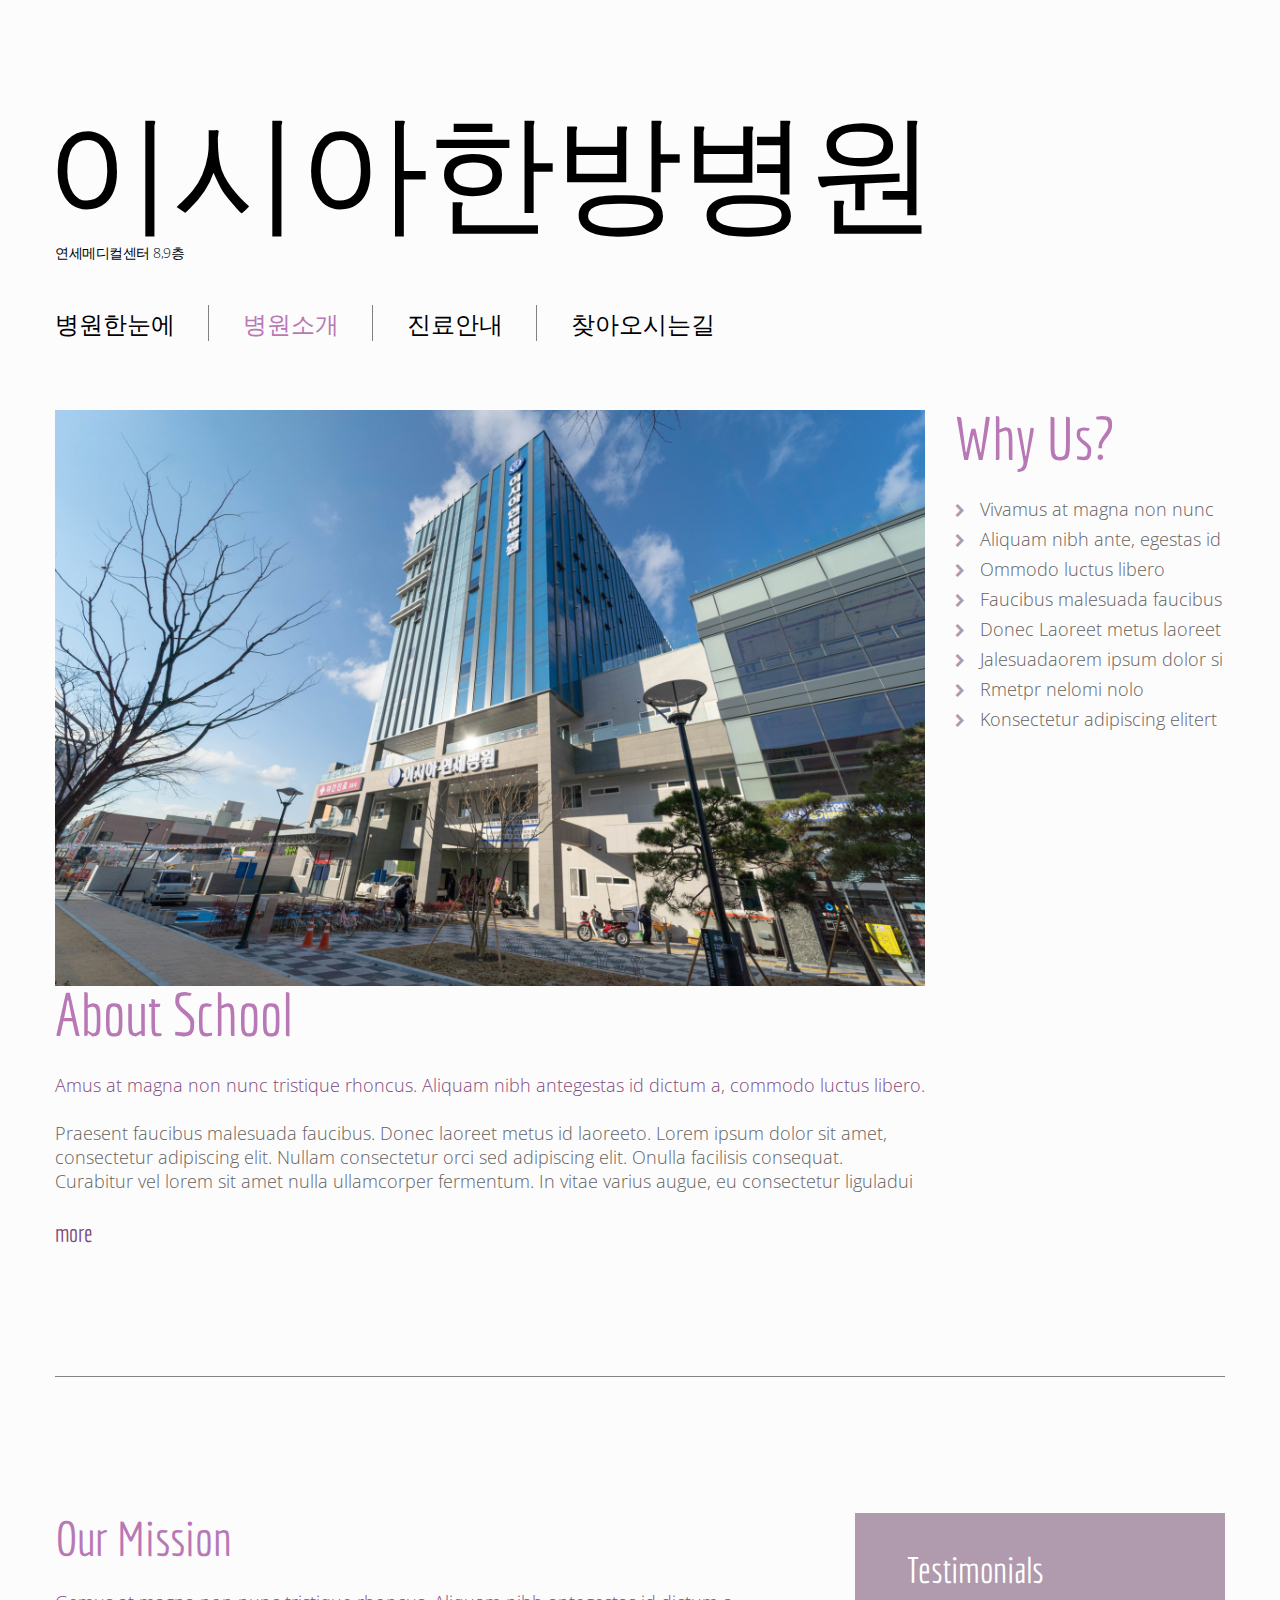
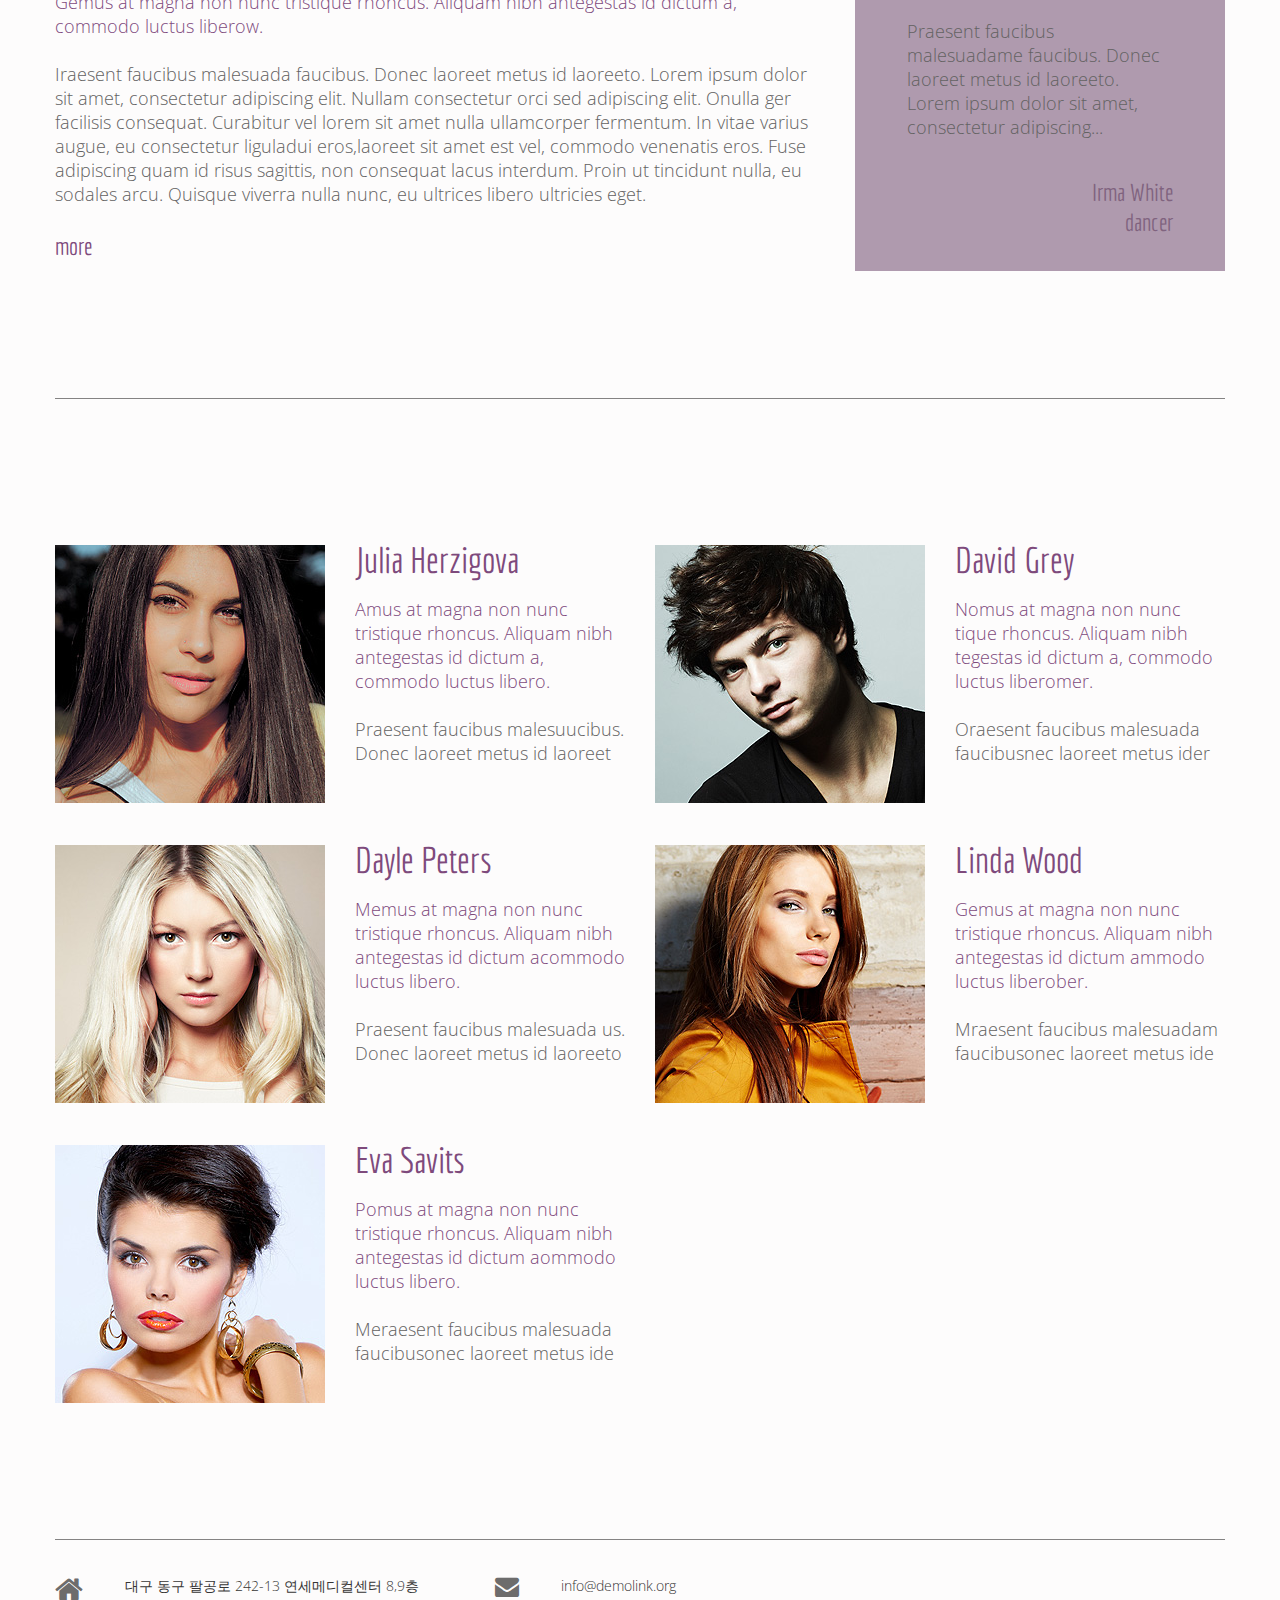
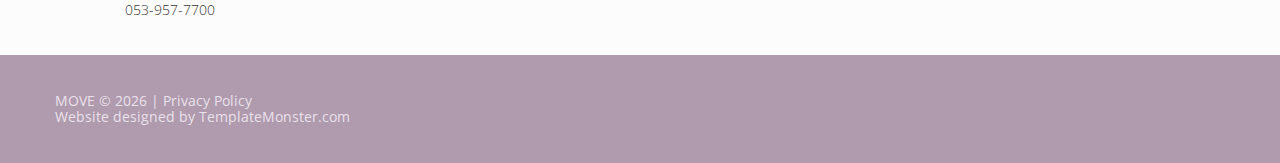
==== about.html @ a918210f "commit" ====
<!DOCTYPE html>
<html lang="en">
<head>
<title>About</title>
<meta charset="utf-8">
<meta name = "format-detection" content = "telephone=no" />
<link rel="icon" href="images/favicon.ico">
<link rel="shortcut icon" href="images/favicon.ico" />
<link rel="stylesheet" href="css/style.css">
<script src="js/jquery.js"></script>
<script src="js/jquery-migrate-1.1.1.js"></script>
<script src="js/jquery.easing.1.3.js"></script>
<script src="js/script.js"></script>
<script src="js/superfish.js"></script>
<script src="js/jquery.equalheights.js"></script>
<script src="js/jquery.mobilemenu.js"></script>
<script src="js/tmStickUp.js"></script>
<script src="js/jquery.ui.totop.js"></script>
<script>
 $(window).load(function(){
  $().UItoTop({ easingType: 'easeOutQuart' });
 });
</script>
<!--[if lt IE 8]>
 <div style=' clear: both; text-align:center; position: relative;'>
   <a href="http://windows.microsoft.com/en-US/internet-explorer/products/ie/home?ocid=ie6_countdown_bannercode">
     <img src="http://storage.ie6countdown.com/assets/100/images/banners/warning_bar_0000_us.jpg" border="0" height="42" width="820" alt="You are using an outdated browser. For a faster, safer browsing experience, upgrade for free today." />
   </a>
</div>
<![endif]-->
<!--[if lt IE 9]>
<script src="js/html5shiv.js"></script>
<link rel="stylesheet" media="screen" href="css/ie.css">
<![endif]-->
<meta charset="utf-8">
<meta name = "format-detection" content = "telephone=no" />
<link rel="icon" href="images/favicon.ico">
<link rel="shortcut icon" href="images/favicon.ico" />
<link rel="stylesheet" href="css/style.css">
<script src="js/jquery.js"></script>
<script src="js/jquery-migrate-1.1.1.js"></script>
<script src="js/jquery.easing.1.3.js"></script>
<script src="js/script.js"></script> 
<script src="js/superfish.js"></script>
<script src="js/jquery.equalheights.js"></script>
<script src="js/jquery.mobilemenu.js"></script>
<script src="js/tmStickUp.js"></script>
<script src="js/jquery.ui.totop.js"></script>
<script>
 $(window).load(function(){
  $().UItoTop({ easingType: 'easeOutQuart' });
 }); 
</script>
<!--[if lt IE 8]>
 <div style=' clear: both; text-align:center; position: relative;'>
   <a href="http://windows.microsoft.com/en-US/internet-explorer/products/ie/home?ocid=ie6_countdown_bannercode">
     <img src="http://storage.ie6countdown.com/assets/100/images/banners/warning_bar_0000_us.jpg" border="0" height="42" width="820" alt="You are using an outdated browser. For a faster, safer browsing experience, upgrade for free today." />
   </a>
</div>
<![endif]-->
<!--[if lt IE 9]>
<script src="js/html5shiv.js"></script>
<link rel="stylesheet" media="screen" href="css/ie.css">
<![endif]-->
</head>
<body class="" id="top">
<!--==============================
              header
=================================-->
<div class="main">
  <header>
    <div class="container_12">
      <div class="grid_12">
        <h1 class="logo">
          <a href="index.html">이시아한방병원<span>연세메디컬센터 8,9층</span>
          </a>
        </h1>
      </div>
      <div class="clear"></div>
    </div>
    <section id="stuck_container">
  <!--==============================
              Stuck menu
  =================================-->
    <div class="container_12">
        <div class="grid_12">
          <div class="navigation ">
            <nav>
              <ul class="sf-menu">
               <li><a href="index.html">병원한눈에</a></li>
               <li class="current"><a href="about.html">병원소개</a></li>
               <li><a href="classes.html">진료안내</a></li> 
               <!--              
               <li><a href="side_classes.html">편의시설</a></li>
               -->
               <li><a href="contacts.html">찾아오시는길</a></li>
             </ul>
            </nav>
            <div class="clear"></div>
          </div>
         <div class="clear"></div>
     </div>
     <div class="clear"></div>
    </div>
  </section>
</header>
<!--=====================
          Content
======================-->
<section id="content"><div class="ic">More Website Templates @ TemplateMonster.com - October 06, 2014!</div>
  <div class="container_12">
    <div class="grid_9">
      <img src="images/page2_img1.jpg" alt="" class="fleft">
      <h2 class="inset__1">About School</h2>
      <p class="color1"><a href="#">Amus at magna non nunc tristique rhoncus. Aliquam nibh antegestas id dictum a, commodo luctus libero. </a></p>
      Praesent faucibus malesuada faucibus. Donec laoreet metus id laoreeto. Lorem ipsum dolor sit amet, consectetur adipiscing elit. Nullam consectetur orci sed adipiscing elit. Onulla facilisis consequat. Curabitur vel lorem sit amet nulla ullamcorper fermentum. In vitae varius augue, eu consectetur liguladui  <br>
      <a href="#" class="link-1">more</a>
      <div class="clear"></div>
    </div>
    <div class="grid_3">
      <h2 class="inset__1">Why Us?</h2>
      <ul class="list-1">
        <li><a href="#">Vivamus at magna non nunc </a></li>
        <li><a href="#">Aliquam nibh ante, egestas id</a></li>
        <li><a href="#">Ommodo luctus libero</a></li>
        <li><a href="#">Faucibus malesuada faucibus </a></li>
        <li><a href="#">Donec Laoreet metus laoreet</a></li>
        <li><a href="#">Jalesuadaorem ipsum dolor si </a></li>
        <li><a href="#">Rmetpr nelomi nolo</a></li>
        <li><a href="#">Konsectetur adipiscing elitert</a></li>
      </ul>
    </div>
    <div class="grid_12">
      <div class="sep-1 offset__1"></div>
    </div>
    <div class="grid_8">
      <h3 class="offset__1">Our Mission</h3>
      <p class="color1"><a href="#">Gemus at magna non nunc tristique rhoncus. Aliquam nibh antegestas id dictum a, commodo luctus liberow. </a></p>
      Iraesent faucibus malesuada faucibus. Donec laoreet metus id laoreeto. Lorem ipsum dolor sit amet, consectetur adipiscing elit. Nullam consectetur orci sed adipiscing elit. Onulla ger facilisis consequat. Curabitur vel lorem sit amet nulla ullamcorper fermentum. In vitae varius augue, eu consectetur liguladui eros,laoreet sit amet est vel, commodo venenatis eros. Fuse adipiscing quam id risus sagittis, non consequat lacus interdum. Proin ut tincidunt nulla, eu sodales arcu. Quisque viverra nulla nunc, eu ultrices libero ultricies eget. <br>
      <a href="#" class="link-1">more</a>
    </div>
    <div class="grid_4">
      <blockquote class="bq-1">
        <h4>Testimonials</h4>
        Praesent faucibus malesuadame faucibus. Donec laoreet metus id laoreeto. Lorem ipsum dolor sit amet, consectetur adipiscing...
        <div class="ta__right">
          Irma White <br>dancer
        </div>
      </blockquote>
    </div>
  </div>
</section>
  <!--=====================
            Content
  ======================-->
  <section id="content" class="inset__1"><div class="ic">More Website Templates @ TemplateMonster.com - October 06, 2014!</div>
    <div class="container_12">
      <div class="grid_12">
        <div class="sep-1 offset__1"></div>
      </div>
      <div class="grid_6">
        <div class="block-2">
          <img src="images/page4_img1.jpg" alt="">
          <div class="extra_wrapper">
            <h4 class="color1"><a href="#">Julia Herzigova</a></h4>
            <p class="color1">Amus at magna non nunc tristique rhoncus. Aliquam nibh antegestas id dictum a, commodo luctus libero. </p>
            Praesent faucibus malesuucibus. Donec laoreet metus id laoreet
          </div>
        </div>
      </div>
      <div class="grid_6">
        <div class="block-2">
          <img src="images/page4_img2.jpg" alt="">
          <div class="extra_wrapper">
            <h4 class="color1"><a href="#">David Grey</a></h4>
            <p class="color1">Nomus at magna non nunc tique rhoncus. Aliquam nibh tegestas id dictum a, commodo luctus liberomer. </p>
            Oraesent faucibus malesuada faucibusnec laoreet metus ider 
          </div>
        </div>
      </div>
      <div class="clear"></div>
      <div class="grid_6">
        <div class="block-2">
          <img src="images/page4_img3.jpg" alt="">
          <div class="extra_wrapper">
            <h4 class="color1"><a href="#">Dayle Peters</a></h4>
            <p class="color1">Memus at magna non nunc tristique rhoncus. Aliquam nibh antegestas id dictum acommodo luctus libero. </p>
            Praesent faucibus malesuada us. Donec laoreet metus id laoreeto
          </div>
        </div>
      </div>
      <div class="grid_6">
        <div class="block-2">
          <img src="images/page4_img4.jpg" alt="">
          <div class="extra_wrapper">
            <h4 class="color1"><a href="#">Linda Wood</a></h4>
            <p class="color1">Gemus at magna non nunc tristique rhoncus. Aliquam nibh antegestas id dictum ammodo luctus liberober. </p>
            Mraesent faucibus malesuadam faucibusonec laoreet metus ide 
          </div>
        </div>
      </div>
      <div class="clear"></div>
      <div class="grid_6">
        <div class="block-2">
          <img src="images/page4_img5.jpg" alt="">
          <div class="extra_wrapper">
            <h4 class="color1"><a href="#">Eva Savits</a></h4>
            <p class="color1">Pomus at magna non nunc tristique rhoncus. Aliquam nibh antegestas id dictum aommodo luctus libero. </p>
            Meraesent faucibus malesuada faucibusonec laoreet metus ide 
          </div>
        </div>
      </div>
      <div class="clear"></div>
    </div>
  </section>
  <!--==============================
                footer_top
  =================================-->
  <div class="footer-top">
    <div class="container_12">
      <div class="grid_12">
        <div class="sep-1"></div>
      </div>
      <div class="grid_4">
        <address class="address-1"> <div class="fa fa-home"></div>대구 동구 팔공로 242-13 연세메디컬센터 8,9층  <br>
          053-957-7700</address>
      </div>
      <div class="grid_3">
        <a href="#" class="mail-1"><span class="fa fa-envelope"></span>info@demolink.org</a>
      </div>
      <div class="clear"></div>
    </div>
  </div>
  <!--==============================
                footer
  =================================-->
  </div>
  <footer id="footer">
    <div class="container_12">
      <div class="grid_12">     
        <div class="sub-copy">MOVE &copy; <span id="copyright-year"></span> | <a href="#">Privacy Policy</a> <br> Website designed by <a href="http://www.templatemonster.com/" rel="nofollow">TemplateMonster.com</a></div>
      </div>
      <div class="clear"></div>
    </div>  
  </footer>
  <a href="#" id="toTop" class="fa fa-angle-up"></a>
</body>
</html>
---- css/style.css ----
@import '../css/grid.css';
@import '../css/font-awesome.css';
@import url(//fonts.googleapis.com/css?family=Open+Sans:400);
@import url(//fonts.googleapis.com/css?family=Open+Sans:700);
@import url(//fonts.googleapis.com/css?family=Open+Sans:300);
@import url(//fonts.googleapis.com/css?family=Open+Sans:300italic);
@import url(//fonts.googleapis.com/css?family=Economica);
.navigation {
	z-index:999;
	position:relative;
	padding:0;
	font-family:Economica,sans-serif;
	font-weight:400
}
.navigation .sf-menu {
	z-index:990;
	text-align:center;
	position:relative
}
.navigation nav {
	position:relative;
	padding:0
}
.select-menu {
	display:none!important
}
.sf-menu ul {
	position:absolute;
	top:-999px;
	display:none
}
.sf-menu>li>ul>li {
	float:none;
	position:static
}
.sf-menu>li {
	float:left;
	font-weight:300;
	position:relative;
	font-size:24px;
	line-height:52px
}
.sf-menu>li+li {
	margin-left:68px
}
.sf-menu>li+li:after {
	content:'';
	background-color:#818080;
	height:5px;
	width:1px;
	height:36px;
	position:absolute;
	left:-35px;
	top:7px
}
.sf-menu>li>a {
	position:relative;
	color:#000;
	text-align:center
}
.sf-menu>li>a.sf-with-ul:after {
	content:'';
	position:absolute;
	width:5px;
	bottom:15px;
	left:50%;
	bottom:-5px;
	pointer-events:none;
	z-index:999;
	width:0;
	height:0;
	border-style:solid;
	border-width:3px 3px 0;
	border-color:#fff transparent transparent
}
.sf-menu>li.sfHover>a,.sf-menu>li.current>a,.sf-menu>li>a:hover {
	color:#b878b5
}
html {
	width:100%
}
a[href^="tel:"] {
	color:inherit;
	text-decoration:none
}
sss * {
	-webkit-text-size-adjust:none
}
body {
	position:relative;
	background:#af9aae;
	color:#636262;
	font:300 18px/24px 'Open Sans',sans-serif
}
.ic {
    border:0;
    float:right;
    background:#fff;
    color:#f00;
    width:50%;
    line-height:10px;
    font-size:10px;
    margin:-220% 0 0 0;
    overflow:hidden;
    padding:0
}
strong {
	font-weight:700
}
address {
	font-style:normal
}
p {
	margin-bottom:24px
}
input,textarea {
	border-radius:0!important;
	outline:0!important;
	-webkit-appearance:none
}
img {
	max-width:100%
}
h1,h2,h3,h4,h5,h6 {
	font-weight:400;
	color:#b878b5;
	font-family:Economica,sans-serif
}
h2 {
	font-size:60px;
	line-height:42px;
	margin-bottom:40px
}
h2.inset__1 {
	margin-bottom:38px
}
h3 {
	font-size:48px;
	line-height:42px
}
h3.offset__1 {
	margin-bottom:31px
}
h3.offset__2 {
	margin-bottom:46px
}
h4 {
	font-size:36px;
	line-height:42px
}
h4.inset__1 {
	padding-top:15px;
	margin-bottom:30px
}
ul {
	padding:0;
	margin:0;
	list-style:none
}
.list-1.inset__1 {
	padding-top:66px
}
.list-1 li {
	padding-left:25px;
	position:relative
}
.list-1 li:before {
	content:'';
	position:absolute;
	left:0;
	top:2px;
	font:14px/24px FontAwesome;
	color:#af9aae
}
.list-1 li+li {
	margin-top:6px
}
a {
	text-decoration:none;
	color:inherit;
	outline:0;
	-webkit-transition:.5s ease;
	transition:.5s ease
}
a:hover {
	color:#7e4a7c
}
.link-1 {
	font:24px/32px Economica,sans-serif;
	color:#7e4a7c;
	display:inline-block;
	margin-top:24px
}
.link-1:hover {
	color:#000
}
.mb0 {
	margin-bottom:0!important
}
.m0 {
	margin:0!important
}
.pad0 {
	padding:0!important
}
.img_inner {
	max-width:100%;
	-webkit-box-sizing:border-box;
	-moz-box-sizing:border-box;
	box-sizing:border-box;
	margin-bottom:39px;
	margin-top:16px;
	border-radius:0!important
}
.fleft {
	float:left;
	margin-right:28px;
	position:relative;
	top:-7px
}
.oh {
	overflow:hidden
}
.fwn {
	font-weight:400
}
.fright {
	float:right!important
}
.upp {
	text-transform:uppercase
}
.alright {
	text-align:right
}
.ta__center {
	text-align:center
}
.ta__left {
	text-align:left
}
.td__underline {
	text-decoration:underline
}
.ta__right {
	text-align:right
}
.fw_med {
	font-weight:500
}
.wrapper,.extra_wrapper {
	overflow:hidden
}
.clear {
	float:none!important;
	clear:both
}
.oh {
	overflow:hidden
}
.nowrap {
	white-space:nowrap
}
.rel {
	position:relative
}
.main {
	background-color:#fdfcfc
}
header {
	display:block;
	position:relative;
	z-index:999;
	padding:121px 0 28px
}
header .rel {
	z-index:999
}
h1 {
	text-align:center;
	position:relative;
	text-transform:uppercase;
	color:#000;
	z-index:999;
	float:left;
	text-align:left;
	font:300 130px/42px 'Open Sans',sans-serif;
	margin-bottom:24px;
	padding:26px 0 0;
	letter-spacing:normal;
	letter-spacing:-3px;
	text-indent:-10px
}
h1 a {
	-webkit-transition:0s ease;
	transition:0s ease;
	color:#000
}
h1 span {
	text-indent:0;
	padding-top:43px;
	text-transform:none;
	display:block;
	letter-spacing:-.5px;
	font-size:14px
}
#content {
	padding-top:39px;
	padding-bottom:128px
}
#content.inset__1 {
	padding-top:118px;
	padding-bottom:100px
}
.page1 header {
	padding-bottom:59px
}
.page1 #content {
	padding-top:90px;
	padding-bottom:88px
}
.banner {
	border:1px solid #686868;
	text-align:center;
	padding:52px 41px 53px;
	margin:127px 0 136px
}
.banner h4 {
	border-bottom:1px solid #989797;
	padding-bottom:48px
}
.banner .link-1 {
	margin-top:51px
}
.block-1 {
	margin-bottom:41px;
	padding-top:74px
}
.block-1 h4 {
	margin-bottom:24px
}
.bq-1 {
	background-color:#af9aae;
	margin-top:-4px;
	padding:36px 52px 34px
}
.bq-1 h4 {
	color:#fff;
	margin-bottom:28px
}
.bq-1 .ta__right {
	padding-top:38px;
	color:#80637f;
	font:24px/30px Economica,sans-serif
}
.block-2 {
	overflow:hidden;
	margin-bottom:36px
}
.block-2 img {
	float:left;
	margin-right:30px;
	margin-top:6px
}
.block-2 h4 {
	margin-bottom:16px
}
#table-1 {
	margin-top:35px;
	width:100%;
	border:1px solid #6d6c6c;
	color:#000;
	font-size:18px;
	line-height:47px
}
#table-1 tr:nth-child(even) {
	background-color:#c5c4c4
}
#table-1 td {
	padding:0 0 0 37px
}
#table-1 td+td {
	padding-left:0
}
.gall_item {
	margin-top:-2px;
	background-color:#af9aae;
	display:block;
	color:#534b52
}
.gall_item:hover {
	background-color:#000
}
.gall_item .gall_bot {
	padding:32px 32px 16px
}
.gall_item .gall_bot .fa {
	font-size:48px;
	line-height:60px
}
.sep-1 {
	border-top:1px solid #848383;
	padding-bottom:34px
}
.sep-1.offset__1 {
	margin-top:127px;
	padding-bottom:140px
}
.color1 {
	color:#7e4a7c
}
.color1 a:hover,a.color1:hover {
	color:#000
}
.color2 {
	color:#000
}
.white {
	color:#fff
}
.black {
	color:#000
}
.map {
	overflow:hidden;
	padding-top:7px
}
.map figure {
	position:relative;
	display:block;
	width:100%;
	-webkit-box-sizing:border-box;
	-moz-box-sizing:border-box;
	box-sizing:border-box;
	margin-bottom:45px
}
.map figure iframe {
	width:100%;
	height:399px;
	max-width:100%
}
.footer-top {
	color:#363535;
	font-size:14px;
	line-height:24px;
	padding-bottom:33px
}
.footer-top .fa {
	position:absolute;
	top:-4px;
	left:0;
	font-size:30px;
	line-height:40px;
	color:#6d6c6c
}
.footer-top .fa.fa-envelope {
	font-size:24px;
	top:-7px
}
.address-1 {
	position:relative;
	padding-left:70px
}
.mail-1 {
	position:relative;
	padding-left:66px;
	display:inline-block;
	margin-left:40px
}
.socials {
	text-align:right
}
.socials a {
	position:relative;
	display:inline-block
}
.socials a+a {
	margin-left:55px
}
.socials a+a:before {
	width:1px;
	height:36px;
	background-color:#818080;
	position:absolute;
	left:-30px;
	top:-5px;
	content:''
}
#footer {
	color:#ebe1eb;
	font-size:14px;
	line-height:16px;
	font-weight:400;
	padding:38px 0
}
#toTop {
	display:none;
	text-decoration:none;
	position:fixed;
	bottom:130px;
	left:51%;
	margin-left:640px;
	border-radius:500px;
	overflow:hidden;
	border:0;
	color:#534b52;
	width:76px;
	height:76px;
	font-size:48px;
	line-height:70px;
	text-align:center;
	z-index:20;
	-webkit-transition:background .5s ease;
	transition:background .5s ease;
	background-color:#af9aae
}
#toTop:hover {
	outline:0;
	background-color:#7e4a7c
}
---- css/ie.css ----
/*.block1_count {
	behavior: url(js/PIE.htc);
	position: relative;
}*/

body {
	min-width: 1120px;
}

#form .invalid .error-message, 
#form .empty .empty-message {
	display: block;

}

#form .error-message, 
#form .empty-message {
	display: none;
}

.support:hover img  {
	filter:progid:DXImageTransform.Microsoft.Alpha(opacity=40);
}

#owl .owl-next:hover,
#owl .owl-prev:hover,
.camera_prev:hover,
.camera_next:hover  {
	filter:progid:DXImageTransform.Microsoft.Alpha(opacity=50);
}


#contact-form .contact-form-loader  {
	display: none;
}

#contact-form.loading .contact-form-loader  {
	display: block;
}
---- css/style.css ----
@import '../css/grid.css';
@import '../css/font-awesome.css';
@import url(//fonts.googleapis.com/css?family=Open+Sans:400);
@import url(//fonts.googleapis.com/css?family=Open+Sans:700);
@import url(//fonts.googleapis.com/css?family=Open+Sans:300);
@import url(//fonts.googleapis.com/css?family=Open+Sans:300italic);
@import url(//fonts.googleapis.com/css?family=Economica);
.navigation {
	z-index:999;
	position:relative;
	padding:0;
	font-family:Economica,sans-serif;
	font-weight:400
}
.navigation .sf-menu {
	z-index:990;
	text-align:center;
	position:relative
}
.navigation nav {
	position:relative;
	padding:0
}
.select-menu {
	display:none!important
}
.sf-menu ul {
	position:absolute;
	top:-999px;
	display:none
}
.sf-menu>li>ul>li {
	float:none;
	position:static
}
.sf-menu>li {
	float:left;
	font-weight:300;
	position:relative;
	font-size:24px;
	line-height:52px
}
.sf-menu>li+li {
	margin-left:68px
}
.sf-menu>li+li:after {
	content:'';
	background-color:#818080;
	height:5px;
	width:1px;
	height:36px;
	position:absolute;
	left:-35px;
	top:7px
}
.sf-menu>li>a {
	position:relative;
	color:#000;
	text-align:center
}
.sf-menu>li>a.sf-with-ul:after {
	content:'';
	position:absolute;
	width:5px;
	bottom:15px;
	left:50%;
	bottom:-5px;
	pointer-events:none;
	z-index:999;
	width:0;
	height:0;
	border-style:solid;
	border-width:3px 3px 0;
	border-color:#fff transparent transparent
}
.sf-menu>li.sfHover>a,.sf-menu>li.current>a,.sf-menu>li>a:hover {
	color:#b878b5
}
html {
	width:100%
}
a[href^="tel:"] {
	color:inherit;
	text-decoration:none
}
sss * {
	-webkit-text-size-adjust:none
}
body {
	position:relative;
	background:#af9aae;
	color:#636262;
	font:300 18px/24px 'Open Sans',sans-serif
}
.ic {
    border:0;
    float:right;
    background:#fff;
    color:#f00;
    width:50%;
    line-height:10px;
    font-size:10px;
    margin:-220% 0 0 0;
    overflow:hidden;
    padding:0
}
strong {
	font-weight:700
}
address {
	font-style:normal
}
p {
	margin-bottom:24px
}
input,textarea {
	border-radius:0!important;
	outline:0!important;
	-webkit-appearance:none
}
img {
	max-width:100%
}
h1,h2,h3,h4,h5,h6 {
	font-weight:400;
	color:#b878b5;
	font-family:Economica,sans-serif
}
h2 {
	font-size:60px;
	line-height:42px;
	margin-bottom:40px
}
h2.inset__1 {
	margin-bottom:38px
}
h3 {
	font-size:48px;
	line-height:42px
}
h3.offset__1 {
	margin-bottom:31px
}
h3.offset__2 {
	margin-bottom:46px
}
h4 {
	font-size:36px;
	line-height:42px
}
h4.inset__1 {
	padding-top:15px;
	margin-bottom:30px
}
ul {
	padding:0;
	margin:0;
	list-style:none
}
.list-1.inset__1 {
	padding-top:66px
}
.list-1 li {
	padding-left:25px;
	position:relative
}
.list-1 li:before {
	content:'';
	position:absolute;
	left:0;
	top:2px;
	font:14px/24px FontAwesome;
	color:#af9aae
}
.list-1 li+li {
	margin-top:6px
}
a {
	text-decoration:none;
	color:inherit;
	outline:0;
	-webkit-transition:.5s ease;
	transition:.5s ease
}
a:hover {
	color:#7e4a7c
}
.link-1 {
	font:24px/32px Economica,sans-serif;
	color:#7e4a7c;
	display:inline-block;
	margin-top:24px
}
.link-1:hover {
	color:#000
}
.mb0 {
	margin-bottom:0!important
}
.m0 {
	margin:0!important
}
.pad0 {
	padding:0!important
}
.img_inner {
	max-width:100%;
	-webkit-box-sizing:border-box;
	-moz-box-sizing:border-box;
	box-sizing:border-box;
	margin-bottom:39px;
	margin-top:16px;
	border-radius:0!important
}
.fleft {
	float:left;
	margin-right:28px;
	position:relative;
	top:-7px
}
.oh {
	overflow:hidden
}
.fwn {
	font-weight:400
}
.fright {
	float:right!important
}
.upp {
	text-transform:uppercase
}
.alright {
	text-align:right
}
.ta__center {
	text-align:center
}
.ta__left {
	text-align:left
}
.td__underline {
	text-decoration:underline
}
.ta__right {
	text-align:right
}
.fw_med {
	font-weight:500
}
.wrapper,.extra_wrapper {
	overflow:hidden
}
.clear {
	float:none!important;
	clear:both
}
.oh {
	overflow:hidden
}
.nowrap {
	white-space:nowrap
}
.rel {
	position:relative
}
.main {
	background-color:#fdfcfc
}
header {
	display:block;
	position:relative;
	z-index:999;
	padding:121px 0 28px
}
header .rel {
	z-index:999
}
h1 {
	text-align:center;
	position:relative;
	text-transform:uppercase;
	color:#000;
	z-index:999;
	float:left;
	text-align:left;
	font:300 130px/42px 'Open Sans',sans-serif;
	margin-bottom:24px;
	padding:26px 0 0;
	letter-spacing:normal;
	letter-spacing:-3px;
	text-indent:-10px
}
h1 a {
	-webkit-transition:0s ease;
	transition:0s ease;
	color:#000
}
h1 span {
	text-indent:0;
	padding-top:43px;
	text-transform:none;
	display:block;
	letter-spacing:-.5px;
	font-size:14px
}
#content {
	padding-top:39px;
	padding-bottom:128px
}
#content.inset__1 {
	padding-top:118px;
	padding-bottom:100px
}
.page1 header {
	padding-bottom:59px
}
.page1 #content {
	padding-top:90px;
	padding-bottom:88px
}
.banner {
	border:1px solid #686868;
	text-align:center;
	padding:52px 41px 53px;
	margin:127px 0 136px
}
.banner h4 {
	border-bottom:1px solid #989797;
	padding-bottom:48px
}
.banner .link-1 {
	margin-top:51px
}
.block-1 {
	margin-bottom:41px;
	padding-top:74px
}
.block-1 h4 {
	margin-bottom:24px
}
.bq-1 {
	background-color:#af9aae;
	margin-top:-4px;
	padding:36px 52px 34px
}
.bq-1 h4 {
	color:#fff;
	margin-bottom:28px
}
.bq-1 .ta__right {
	padding-top:38px;
	color:#80637f;
	font:24px/30px Economica,sans-serif
}
.block-2 {
	overflow:hidden;
	margin-bottom:36px
}
.block-2 img {
	float:left;
	margin-right:30px;
	margin-top:6px
}
.block-2 h4 {
	margin-bottom:16px
}
#table-1 {
	margin-top:35px;
	width:100%;
	border:1px solid #6d6c6c;
	color:#000;
	font-size:18px;
	line-height:47px
}
#table-1 tr:nth-child(even) {
	background-color:#c5c4c4
}
#table-1 td {
	padding:0 0 0 37px
}
#table-1 td+td {
	padding-left:0
}
.gall_item {
	margin-top:-2px;
	background-color:#af9aae;
	display:block;
	color:#534b52
}
.gall_item:hover {
	background-color:#000
}
.gall_item .gall_bot {
	padding:32px 32px 16px
}
.gall_item .gall_bot .fa {
	font-size:48px;
	line-height:60px
}
.sep-1 {
	border-top:1px solid #848383;
	padding-bottom:34px
}
.sep-1.offset__1 {
	margin-top:127px;
	padding-bottom:140px
}
.color1 {
	color:#7e4a7c
}
.color1 a:hover,a.color1:hover {
	color:#000
}
.color2 {
	color:#000
}
.white {
	color:#fff
}
.black {
	color:#000
}
.map {
	overflow:hidden;
	padding-top:7px
}
.map figure {
	position:relative;
	display:block;
	width:100%;
	-webkit-box-sizing:border-box;
	-moz-box-sizing:border-box;
	box-sizing:border-box;
	margin-bottom:45px
}
.map figure iframe {
	width:100%;
	height:399px;
	max-width:100%
}
.footer-top {
	color:#363535;
	font-size:14px;
	line-height:24px;
	padding-bottom:33px
}
.footer-top .fa {
	position:absolute;
	top:-4px;
	left:0;
	font-size:30px;
	line-height:40px;
	color:#6d6c6c
}
.footer-top .fa.fa-envelope {
	font-size:24px;
	top:-7px
}
.address-1 {
	position:relative;
	padding-left:70px
}
.mail-1 {
	position:relative;
	padding-left:66px;
	display:inline-block;
	margin-left:40px
}
.socials {
	text-align:right
}
.socials a {
	position:relative;
	display:inline-block
}
.socials a+a {
	margin-left:55px
}
.socials a+a:before {
	width:1px;
	height:36px;
	background-color:#818080;
	position:absolute;
	left:-30px;
	top:-5px;
	content:''
}
#footer {
	color:#ebe1eb;
	font-size:14px;
	line-height:16px;
	font-weight:400;
	padding:38px 0
}
#toTop {
	display:none;
	text-decoration:none;
	position:fixed;
	bottom:130px;
	left:51%;
	margin-left:640px;
	border-radius:500px;
	overflow:hidden;
	border:0;
	color:#534b52;
	width:76px;
	height:76px;
	font-size:48px;
	line-height:70px;
	text-align:center;
	z-index:20;
	-webkit-transition:background .5s ease;
	transition:background .5s ease;
	background-color:#af9aae
}
#toTop:hover {
	outline:0;
	background-color:#7e4a7c
}
---- css/ie.css ----
/*.block1_count {
	behavior: url(js/PIE.htc);
	position: relative;
}*/

body {
	min-width: 1120px;
}

#form .invalid .error-message, 
#form .empty .empty-message {
	display: block;

}

#form .error-message, 
#form .empty-message {
	display: none;
}

.support:hover img  {
	filter:progid:DXImageTransform.Microsoft.Alpha(opacity=40);
}

#owl .owl-next:hover,
#owl .owl-prev:hover,
.camera_prev:hover,
.camera_next:hover  {
	filter:progid:DXImageTransform.Microsoft.Alpha(opacity=50);
}


#contact-form .contact-form-loader  {
	display: none;
}

#contact-form.loading .contact-form-loader  {
	display: block;
}
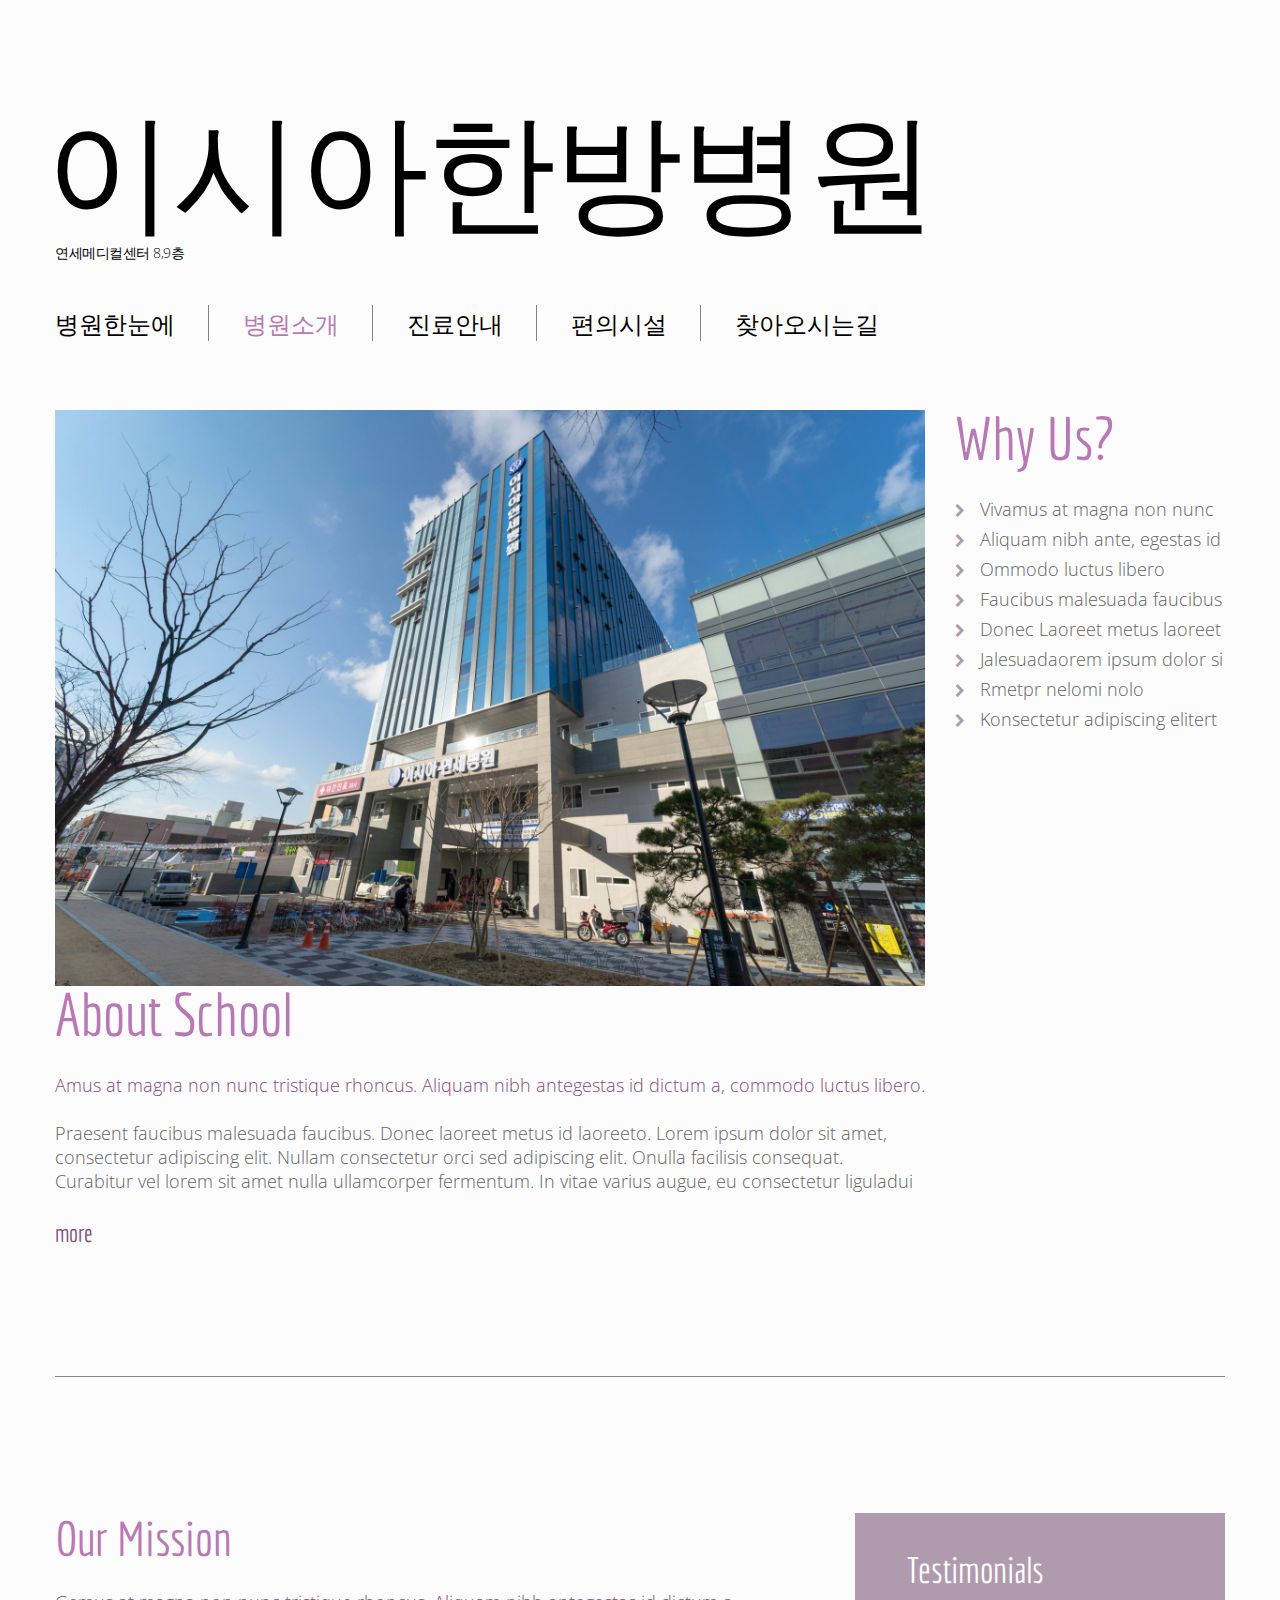
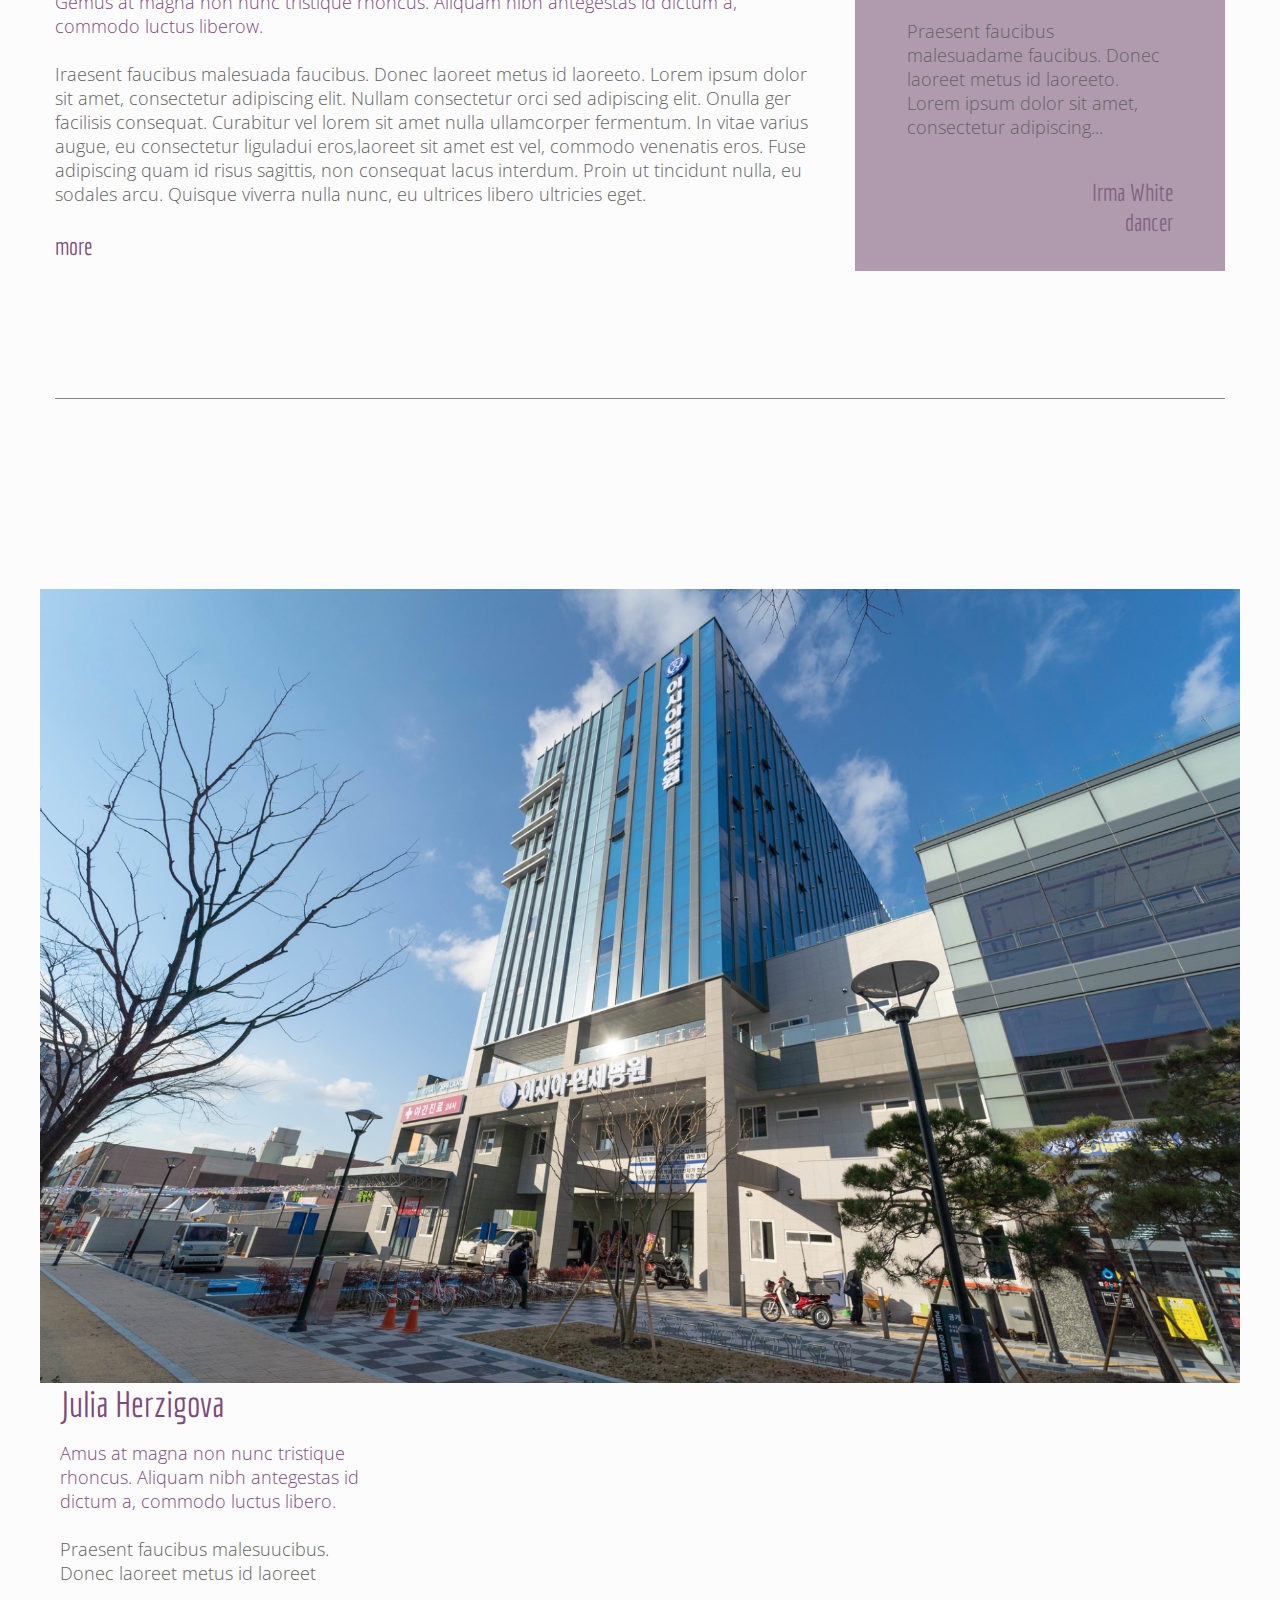
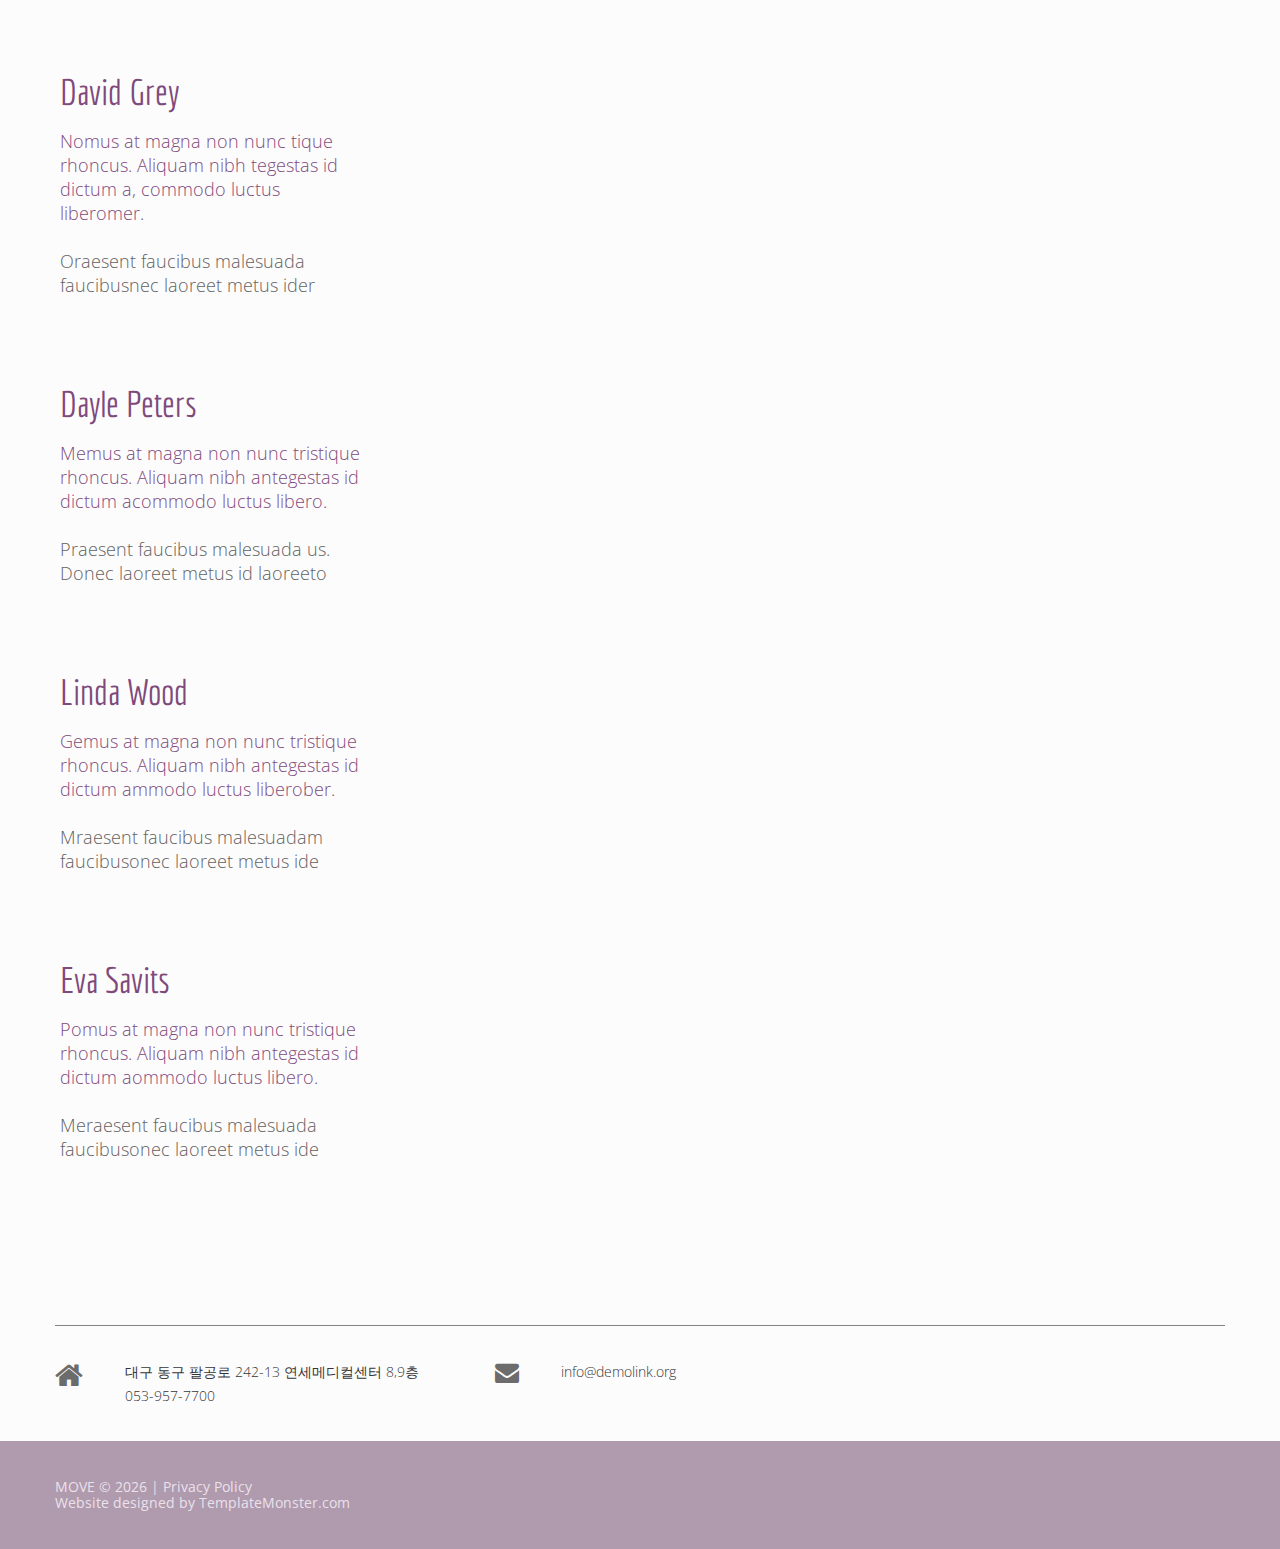
==== commit 731a92c0: "commit" ====
--- a/about.html
+++ b/about.html
@@ -1,248 +1,311 @@
 <!DOCTYPE html>
 <html lang="en">
-<head>
-<title>About</title>
-<meta charset="utf-8">
-<meta name = "format-detection" content = "telephone=no" />
-<link rel="icon" href="images/favicon.ico">
-<link rel="shortcut icon" href="images/favicon.ico" />
-<link rel="stylesheet" href="css/style.css">
-<script src="js/jquery.js"></script>
-<script src="js/jquery-migrate-1.1.1.js"></script>
-<script src="js/jquery.easing.1.3.js"></script>
-<script src="js/script.js"></script>
-<script src="js/superfish.js"></script>
-<script src="js/jquery.equalheights.js"></script>
-<script src="js/jquery.mobilemenu.js"></script>
-<script src="js/tmStickUp.js"></script>
-<script src="js/jquery.ui.totop.js"></script>
-<script>
- $(window).load(function(){
-  $().UItoTop({ easingType: 'easeOutQuart' });
- });
-</script>
-<!--[if lt IE 8]>
- <div style=' clear: both; text-align:center; position: relative;'>
-   <a href="http://windows.microsoft.com/en-US/internet-explorer/products/ie/home?ocid=ie6_countdown_bannercode">
-     <img src="http://storage.ie6countdown.com/assets/100/images/banners/warning_bar_0000_us.jpg" border="0" height="42" width="820" alt="You are using an outdated browser. For a faster, safer browsing experience, upgrade for free today." />
-   </a>
-</div>
-<![endif]-->
-<!--[if lt IE 9]>
-<script src="js/html5shiv.js"></script>
-<link rel="stylesheet" media="screen" href="css/ie.css">
-<![endif]-->
-<meta charset="utf-8">
-<meta name = "format-detection" content = "telephone=no" />
-<link rel="icon" href="images/favicon.ico">
-<link rel="shortcut icon" href="images/favicon.ico" />
-<link rel="stylesheet" href="css/style.css">
-<script src="js/jquery.js"></script>
-<script src="js/jquery-migrate-1.1.1.js"></script>
-<script src="js/jquery.easing.1.3.js"></script>
-<script src="js/script.js"></script> 
-<script src="js/superfish.js"></script>
-<script src="js/jquery.equalheights.js"></script>
-<script src="js/jquery.mobilemenu.js"></script>
-<script src="js/tmStickUp.js"></script>
-<script src="js/jquery.ui.totop.js"></script>
-<script>
- $(window).load(function(){
-  $().UItoTop({ easingType: 'easeOutQuart' });
- }); 
-</script>
-<!--[if lt IE 8]>
- <div style=' clear: both; text-align:center; position: relative;'>
-   <a href="http://windows.microsoft.com/en-US/internet-explorer/products/ie/home?ocid=ie6_countdown_bannercode">
-     <img src="http://storage.ie6countdown.com/assets/100/images/banners/warning_bar_0000_us.jpg" border="0" height="42" width="820" alt="You are using an outdated browser. For a faster, safer browsing experience, upgrade for free today." />
-   </a>
-</div>
-<![endif]-->
-<!--[if lt IE 9]>
-<script src="js/html5shiv.js"></script>
-<link rel="stylesheet" media="screen" href="css/ie.css">
-<![endif]-->
-</head>
-<body class="" id="top">
-<!--==============================
-              header
-=================================-->
-<div class="main">
-  <header>
-    <div class="container_12">
-      <div class="grid_12">
-        <h1 class="logo">
-          <a href="index.html">이시아한방병원<span>연세메디컬센터 8,9층</span>
-          </a>
-        </h1>
-      </div>
-      <div class="clear"></div>
-    </div>
-    <section id="stuck_container">
-  <!--==============================
-              Stuck menu
-  =================================-->
-    <div class="container_12">
-        <div class="grid_12">
-          <div class="navigation ">
-            <nav>
-              <ul class="sf-menu">
-               <li><a href="index.html">병원한눈에</a></li>
-               <li class="current"><a href="about.html">병원소개</a></li>
-               <li><a href="classes.html">진료안내</a></li> 
-               <!--              
-               <li><a href="side_classes.html">편의시설</a></li>
-               -->
-               <li><a href="contacts.html">찾아오시는길</a></li>
-             </ul>
-            </nav>
-            <div class="clear"></div>
-          </div>
-         <div class="clear"></div>
-     </div>
-     <div class="clear"></div>
-    </div>
-  </section>
-</header>
-<!--=====================
-          Content
-======================-->
-<section id="content"><div class="ic">More Website Templates @ TemplateMonster.com - October 06, 2014!</div>
-  <div class="container_12">
-    <div class="grid_9">
-      <img src="images/page2_img1.jpg" alt="" class="fleft">
-      <h2 class="inset__1">About School</h2>
-      <p class="color1"><a href="#">Amus at magna non nunc tristique rhoncus. Aliquam nibh antegestas id dictum a, commodo luctus libero. </a></p>
-      Praesent faucibus malesuada faucibus. Donec laoreet metus id laoreeto. Lorem ipsum dolor sit amet, consectetur adipiscing elit. Nullam consectetur orci sed adipiscing elit. Onulla facilisis consequat. Curabitur vel lorem sit amet nulla ullamcorper fermentum. In vitae varius augue, eu consectetur liguladui  <br>
-      <a href="#" class="link-1">more</a>
-      <div class="clear"></div>
-    </div>
-    <div class="grid_3">
-      <h2 class="inset__1">Why Us?</h2>
-      <ul class="list-1">
-        <li><a href="#">Vivamus at magna non nunc </a></li>
-        <li><a href="#">Aliquam nibh ante, egestas id</a></li>
-        <li><a href="#">Ommodo luctus libero</a></li>
-        <li><a href="#">Faucibus malesuada faucibus </a></li>
-        <li><a href="#">Donec Laoreet metus laoreet</a></li>
-        <li><a href="#">Jalesuadaorem ipsum dolor si </a></li>
-        <li><a href="#">Rmetpr nelomi nolo</a></li>
-        <li><a href="#">Konsectetur adipiscing elitert</a></li>
-      </ul>
-    </div>
-    <div class="grid_12">
-      <div class="sep-1 offset__1"></div>
-    </div>
-    <div class="grid_8">
-      <h3 class="offset__1">Our Mission</h3>
-      <p class="color1"><a href="#">Gemus at magna non nunc tristique rhoncus. Aliquam nibh antegestas id dictum a, commodo luctus liberow. </a></p>
-      Iraesent faucibus malesuada faucibus. Donec laoreet metus id laoreeto. Lorem ipsum dolor sit amet, consectetur adipiscing elit. Nullam consectetur orci sed adipiscing elit. Onulla ger facilisis consequat. Curabitur vel lorem sit amet nulla ullamcorper fermentum. In vitae varius augue, eu consectetur liguladui eros,laoreet sit amet est vel, commodo venenatis eros. Fuse adipiscing quam id risus sagittis, non consequat lacus interdum. Proin ut tincidunt nulla, eu sodales arcu. Quisque viverra nulla nunc, eu ultrices libero ultricies eget. <br>
-      <a href="#" class="link-1">more</a>
-    </div>
-    <div class="grid_4">
-      <blockquote class="bq-1">
-        <h4>Testimonials</h4>
-        Praesent faucibus malesuadame faucibus. Donec laoreet metus id laoreeto. Lorem ipsum dolor sit amet, consectetur adipiscing...
-        <div class="ta__right">
-          Irma White <br>dancer
+    <head>
+        <title>About</title>
+        <meta charset="utf-8">
+        <meta name="format-detection" content="telephone=no"/>
+        <link rel="icon" href="images/favicon.ico">
+        <link rel="shortcut icon" href="images/favicon.ico"/>
+        <link rel="stylesheet" href="css/style.css">
+        <script src="js/jquery.js"></script>
+        <script src="js/jquery-migrate-1.1.1.js"></script>
+        <script src="js/jquery.easing.1.3.js"></script>
+        <script src="js/script.js"></script>
+        <script src="js/superfish.js"></script>
+        <script src="js/jquery.equalheights.js"></script>
+        <script src="js/jquery.mobilemenu.js"></script>
+        <script src="js/tmStickUp.js"></script>
+        <script src="js/jquery.ui.totop.js"></script>
+        <script>
+            $(window).load(function () {
+                $().UItoTop({easingType: 'easeOutQuart'});
+            });
+        </script>
+        <!--[if lt IE 8]> <div style=' clear: both; text-align:center; position:
+        relative;'> <a
+        href="http://windows.microsoft.com/en-US/internet-explorer/products/ie/home?ocid=ie6_countdown_bannercode">
+        <img
+        src="http://storage.ie6countdown.com/assets/100/images/banners/warning_bar_0000_us.jpg"
+        border="0" height="42" width="820" alt="You are using an outdated browser. For a
+        faster, safer browsing experience, upgrade for free today." /> </a> </div>
+        <![endif]-->
+        <!--[if lt IE 9]> <script src="js/html5shiv.js"></script> <link rel="stylesheet"
+        media="screen" href="css/ie.css"> <![endif]-->
+        <meta charset="utf-8">
+        <meta name="format-detection" content="telephone=no"/>
+        <link rel="icon" href="images/favicon.ico">
+        <link rel="shortcut icon" href="images/favicon.ico"/>
+        <link rel="stylesheet" href="css/style.css">
+        <script src="js/jquery.js"></script>
+        <script src="js/jquery-migrate-1.1.1.js"></script>
+        <script src="js/jquery.easing.1.3.js"></script>
+        <script src="js/script.js"></script>
+        <script src="js/superfish.js"></script>
+        <script src="js/jquery.equalheights.js"></script>
+        <script src="js/jquery.mobilemenu.js"></script>
+        <script src="js/tmStickUp.js"></script>
+        <script src="js/jquery.ui.totop.js"></script>
+        <script>
+            $(window).load(function () {
+                $().UItoTop({easingType: 'easeOutQuart'});
+            });
+        </script>
+        <!--[if lt IE 8]> <div style=' clear: both; text-align:center; position:
+        relative;'> <a
+        href="http://windows.microsoft.com/en-US/internet-explorer/products/ie/home?ocid=ie6_countdown_bannercode">
+        <img
+        src="http://storage.ie6countdown.com/assets/100/images/banners/warning_bar_0000_us.jpg"
+        border="0" height="42" width="820" alt="You are using an outdated browser. For a
+        faster, safer browsing experience, upgrade for free today." /> </a> </div>
+        <![endif]-->
+        <!--[if lt IE 9]> <script src="js/html5shiv.js"></script> <link rel="stylesheet"
+        media="screen" href="css/ie.css"> <![endif]-->
+    </head>
+    <body class="" id="top">
+        <!--============================== header =================================-->
+        <div class="main">
+            <header>
+                <div class="container_12">
+                    <div class="grid_12">
+                        <h1 class="logo">
+                            <a href="index.html">이시아한방병원<span>연세메디컬센터 8,9층</span>
+                            </a>
+                        </h1>
+                    </div>
+                    <div class="clear"></div>
+                </div>
+                <section id="stuck_container">
+                    <!--============================== Stuck menu
+                    =================================-->
+                    <div class="container_12">
+                        <div class="grid_12">
+                            <div class="navigation ">
+                                <nav>
+                                    <ul class="sf-menu">
+                                        <li>
+                                            <a href="index.html">병원한눈에</a>
+                                        </li>
+                                        <li class="current">
+                                            <a href="about.html">병원소개</a>
+                                        </li>
+                                        <li>
+                                            <a href="classes.html">진료안내</a>
+                                        </li>
+                                        <li>
+                                            <a href="side_classes.html">편의시설</a>
+                                        </li>
+                                        <li>
+                                            <a href="contacts.html">찾아오시는길</a>
+                                        </li>
+                                    </ul>
+                                </nav>
+                                <div class="clear"></div>
+                            </div>
+                            <div class="clear"></div>
+                        </div>
+                        <div class="clear"></div>
+                    </div>
+                </section>
+            </header>
+            <!--===================== Content ======================-->
+            <section id="content">
+                <div class="ic">More Website Templates @ TemplateMonster.com - October 06, 2014!</div>
+                <div class="container_12">
+                    <div class="grid_9">
+                        <img src="images/page2_img1.jpg" alt="" class="fleft">
+                        <h2 class="inset__1">About School</h2>
+                        <p class="color1">
+                            <a href="#">Amus at magna non nunc tristique rhoncus. Aliquam nibh antegestas id
+                                dictum a, commodo luctus libero.
+                            </a>
+                        </p>
+                        Praesent faucibus malesuada faucibus. Donec laoreet metus id laoreeto. Lorem
+                        ipsum dolor sit amet, consectetur adipiscing elit. Nullam consectetur orci sed
+                        adipiscing elit. Onulla facilisis consequat. Curabitur vel lorem sit amet nulla
+                        ullamcorper fermentum. In vitae varius augue, eu consectetur liguladui
+                        <br>
+                        <a href="#" class="link-1">more</a>
+                        <div class="clear"></div>
+                    </div>
+                    <div class="grid_3">
+                        <h2 class="inset__1">Why Us?</h2>
+                        <ul class="list-1">
+                            <li>
+                                <a href="#">Vivamus at magna non nunc
+                                </a>
+                            </li>
+                            <li>
+                                <a href="#">Aliquam nibh ante, egestas id</a>
+                            </li>
+                            <li>
+                                <a href="#">Ommodo luctus libero</a>
+                            </li>
+                            <li>
+                                <a href="#">Faucibus malesuada faucibus
+                                </a>
+                            </li>
+                            <li>
+                                <a href="#">Donec Laoreet metus laoreet</a>
+                            </li>
+                            <li>
+                                <a href="#">Jalesuadaorem ipsum dolor si
+                                </a>
+                            </li>
+                            <li>
+                                <a href="#">Rmetpr nelomi nolo</a>
+                            </li>
+                            <li>
+                                <a href="#">Konsectetur adipiscing elitert</a>
+                            </li>
+                        </ul>
+                    </div>
+                    <div class="grid_12">
+                        <div class="sep-1 offset__1"></div>
+                    </div>
+                    <div class="grid_8">
+                        <h3 class="offset__1">Our Mission</h3>
+                        <p class="color1">
+                            <a href="#">Gemus at magna non nunc tristique rhoncus. Aliquam nibh antegestas
+                                id dictum a, commodo luctus liberow.
+                            </a>
+                        </p>
+                        Iraesent faucibus malesuada faucibus. Donec laoreet metus id laoreeto. Lorem
+                        ipsum dolor sit amet, consectetur adipiscing elit. Nullam consectetur orci sed
+                        adipiscing elit. Onulla ger facilisis consequat. Curabitur vel lorem sit amet
+                        nulla ullamcorper fermentum. In vitae varius augue, eu consectetur liguladui
+                        eros,laoreet sit amet est vel, commodo venenatis eros. Fuse adipiscing quam id
+                        risus sagittis, non consequat lacus interdum. Proin ut tincidunt nulla, eu
+                        sodales arcu. Quisque viverra nulla nunc, eu ultrices libero ultricies eget.
+                        <br>
+                        <a href="#" class="link-1">more</a>
+                    </div>
+                    <div class="grid_4">
+                        <blockquote class="bq-1">
+                            <h4>Testimonials</h4>
+                            Praesent faucibus malesuadame faucibus. Donec laoreet metus id laoreeto. Lorem
+                            ipsum dolor sit amet, consectetur adipiscing...
+                            <div class="ta__right">
+                                Irma White
+                                <br>dancer
+                            </div>
+                        </blockquote>
+                    </div>
+                    <!--===================== Content ======================-->
+                    <div class="grid_12">
+                        <div class="sep-1 offset__1"></div>
+                    </div>
+                    <div class="grid_6">
+                        <div class="block-2">
+                            <img src="images/page2_img1.jpg" alt="">
+                            <div class="extra_wrapper">
+                                <h4 class="color1">
+                                    <a href="#">Julia Herzigova</a>
+                                </h4>
+                                <p class="color1">Amus at magna non nunc tristique rhoncus. Aliquam nibh
+                                    antegestas id dictum a, commodo luctus libero.
+                                </p>
+                                Praesent faucibus malesuucibus. Donec laoreet metus id laoreet
+                            </div>
+                        </div>
+                    </div>
+                    <div class="grid_6">
+                        <div class="block-2">
+                            <img src="images/page2_img2.jpg" alt="">
+                            <div class="extra_wrapper">
+                                <h4 class="color1">
+                                    <a href="#">David Grey</a>
+                                </h4>
+                                <p class="color1">Nomus at magna non nunc tique rhoncus. Aliquam nibh tegestas
+                                    id dictum a, commodo luctus liberomer.
+                                </p>
+                                Oraesent faucibus malesuada faucibusnec laoreet metus ider
+                            </div>
+                        </div>
+                    </div>
+                    <div class="clear"></div>
+                    <div class="grid_6">
+                        <div class="block-2">
+                            <img src="images/page2_img3.jpg" alt="">
+                            <div class="extra_wrapper">
+                                <h4 class="color1">
+                                    <a href="#">Dayle Peters</a>
+                                </h4>
+                                <p class="color1">Memus at magna non nunc tristique rhoncus. Aliquam nibh
+                                    antegestas id dictum acommodo luctus libero.
+                                </p>
+                                Praesent faucibus malesuada us. Donec laoreet metus id laoreeto
+                            </div>
+                        </div>
+                    </div>
+                    <div class="grid_6">
+                        <div class="block-2">
+                            <img src="images/page2_img4.jpg" alt="">
+                            <div class="extra_wrapper">
+                                <h4 class="color1">
+                                    <a href="#">Linda Wood</a>
+                                </h4>
+                                <p class="color1">Gemus at magna non nunc tristique rhoncus. Aliquam nibh
+                                    antegestas id dictum ammodo luctus liberober.
+                                </p>
+                                Mraesent faucibus malesuadam faucibusonec laoreet metus ide
+                            </div>
+                        </div>
+                    </div>
+                    <div class="clear"></div>
+                    <div class="grid_6">
+                        <div class="block-2">
+                            <img src="images/page2_img5.jpg" alt="">
+                            <div class="extra_wrapper">
+                                <h4 class="color1">
+                                    <a href="#">Eva Savits</a>
+                                </h4>
+                                <p class="color1">Pomus at magna non nunc tristique rhoncus. Aliquam nibh
+                                    antegestas id dictum aommodo luctus libero.
+                                </p>
+                                Meraesent faucibus malesuada faucibusonec laoreet metus ide
+                            </div>
+                        </div>
+                    </div>
+                    <div class="clear"></div>
+                </div>
+            </section>
+            <!--============================== footer_top
+            =================================-->
+            <div class="footer-top">
+                <div class="container_12">
+                    <div class="grid_12">
+                        <div class="sep-1"></div>
+                    </div>
+                    <div class="grid_4">
+                        <address class="address-1">
+                            <div class="fa fa-home"></div>대구 동구 팔공로 242-13 연세메디컬센터 8,9층
+                            <br>
+                            053-957-7700</address>
+                    </div>
+                    <div class="grid_3">
+                        <a href="#" class="mail-1">
+                            <span class="fa fa-envelope"></span>info@demolink.org</a>
+                    </div>
+                    <div class="clear"></div>
+                </div>
+            </div>
+            <!--============================== footer =================================-->
         </div>
-      </blockquote>
-    </div>
-  </div>
-</section>
-  <!--=====================
-            Content
-  ======================-->
-  <section id="content" class="inset__1"><div class="ic">More Website Templates @ TemplateMonster.com - October 06, 2014!</div>
-    <div class="container_12">
-      <div class="grid_12">
-        <div class="sep-1 offset__1"></div>
-      </div>
-      <div class="grid_6">
-        <div class="block-2">
-          <img src="images/page4_img1.jpg" alt="">
-          <div class="extra_wrapper">
-            <h4 class="color1"><a href="#">Julia Herzigova</a></h4>
-            <p class="color1">Amus at magna non nunc tristique rhoncus. Aliquam nibh antegestas id dictum a, commodo luctus libero. </p>
-            Praesent faucibus malesuucibus. Donec laoreet metus id laoreet
-          </div>
-        </div>
-      </div>
-      <div class="grid_6">
-        <div class="block-2">
-          <img src="images/page4_img2.jpg" alt="">
-          <div class="extra_wrapper">
-            <h4 class="color1"><a href="#">David Grey</a></h4>
-            <p class="color1">Nomus at magna non nunc tique rhoncus. Aliquam nibh tegestas id dictum a, commodo luctus liberomer. </p>
-            Oraesent faucibus malesuada faucibusnec laoreet metus ider 
-          </div>
-        </div>
-      </div>
-      <div class="clear"></div>
-      <div class="grid_6">
-        <div class="block-2">
-          <img src="images/page4_img3.jpg" alt="">
-          <div class="extra_wrapper">
-            <h4 class="color1"><a href="#">Dayle Peters</a></h4>
-            <p class="color1">Memus at magna non nunc tristique rhoncus. Aliquam nibh antegestas id dictum acommodo luctus libero. </p>
-            Praesent faucibus malesuada us. Donec laoreet metus id laoreeto
-          </div>
-        </div>
-      </div>
-      <div class="grid_6">
-        <div class="block-2">
-          <img src="images/page4_img4.jpg" alt="">
-          <div class="extra_wrapper">
-            <h4 class="color1"><a href="#">Linda Wood</a></h4>
-            <p class="color1">Gemus at magna non nunc tristique rhoncus. Aliquam nibh antegestas id dictum ammodo luctus liberober. </p>
-            Mraesent faucibus malesuadam faucibusonec laoreet metus ide 
-          </div>
-        </div>
-      </div>
-      <div class="clear"></div>
-      <div class="grid_6">
-        <div class="block-2">
-          <img src="images/page4_img5.jpg" alt="">
-          <div class="extra_wrapper">
-            <h4 class="color1"><a href="#">Eva Savits</a></h4>
-            <p class="color1">Pomus at magna non nunc tristique rhoncus. Aliquam nibh antegestas id dictum aommodo luctus libero. </p>
-            Meraesent faucibus malesuada faucibusonec laoreet metus ide 
-          </div>
-        </div>
-      </div>
-      <div class="clear"></div>
-    </div>
-  </section>
-  <!--==============================
-                footer_top
-  =================================-->
-  <div class="footer-top">
-    <div class="container_12">
-      <div class="grid_12">
-        <div class="sep-1"></div>
-      </div>
-      <div class="grid_4">
-        <address class="address-1"> <div class="fa fa-home"></div>대구 동구 팔공로 242-13 연세메디컬센터 8,9층  <br>
-          053-957-7700</address>
-      </div>
-      <div class="grid_3">
-        <a href="#" class="mail-1"><span class="fa fa-envelope"></span>info@demolink.org</a>
-      </div>
-      <div class="clear"></div>
-    </div>
-  </div>
-  <!--==============================
-                footer
-  =================================-->
-  </div>
-  <footer id="footer">
-    <div class="container_12">
-      <div class="grid_12">     
-        <div class="sub-copy">MOVE &copy; <span id="copyright-year"></span> | <a href="#">Privacy Policy</a> <br> Website designed by <a href="http://www.templatemonster.com/" rel="nofollow">TemplateMonster.com</a></div>
-      </div>
-      <div class="clear"></div>
-    </div>  
-  </footer>
-  <a href="#" id="toTop" class="fa fa-angle-up"></a>
-</body>
+        <footer id="footer">
+            <div class="container_12">
+                <div class="grid_12">
+                    <div class="sub-copy">MOVE &copy;
+                        <span id="copyright-year"></span>
+                        |
+                        <a href="#">Privacy Policy</a>
+                        <br>
+                        Website designed by
+                        <a href="http://www.templatemonster.com/" rel="nofollow">TemplateMonster.com</a>
+                    </div>
+                </div>
+                <div class="clear"></div>
+            </div>
+        </footer>
+        <a href="#" id="toTop" class="fa fa-angle-up"></a>
+    </body>
 </html>--- a/css/style.css
+++ b/css/style.css
@@ -249,7 +249,10 @@
 	font-weight:500
 }
 .wrapper,.extra_wrapper {
-	overflow:hidden
+	overflow:hidden;
+	width: 300px;
+	float: left;
+	margin-left: 20px;
 }
 .clear {
 	float:none!important;
@@ -309,7 +312,7 @@
 	padding-bottom:128px
 }
 #content.inset__1 {
-	padding-top:118px;
+	padding-top:50px;
 	padding-bottom:100px
 }
 .page1 header {
@@ -355,12 +358,18 @@
 }
 .block-2 {
 	overflow:hidden;
-	margin-bottom:36px
-}
-.block-2 img {
-	float:left;
-	margin-right:30px;
-	margin-top:6px
+	margin-bottom:36px;
+	float: left;
+}
+.block-2 .img_b {
+	margin-left: 50px;
+	float: left;
+	width: 700px;
+}
+}
+.block-2 .img_b img {
+	margin: auto;
+	width: 300px;
 }
 .block-2 h4 {
 	margin-bottom:16px
--- a/css/style.css
+++ b/css/style.css
@@ -249,7 +249,10 @@
 	font-weight:500
 }
 .wrapper,.extra_wrapper {
-	overflow:hidden
+	overflow:hidden;
+	width: 300px;
+	float: left;
+	margin-left: 20px;
 }
 .clear {
 	float:none!important;
@@ -309,7 +312,7 @@
 	padding-bottom:128px
 }
 #content.inset__1 {
-	padding-top:118px;
+	padding-top:50px;
 	padding-bottom:100px
 }
 .page1 header {
@@ -355,12 +358,18 @@
 }
 .block-2 {
 	overflow:hidden;
-	margin-bottom:36px
-}
-.block-2 img {
-	float:left;
-	margin-right:30px;
-	margin-top:6px
+	margin-bottom:36px;
+	float: left;
+}
+.block-2 .img_b {
+	margin-left: 50px;
+	float: left;
+	width: 700px;
+}
+}
+.block-2 .img_b img {
+	margin: auto;
+	width: 300px;
 }
 .block-2 h4 {
 	margin-bottom:16px
